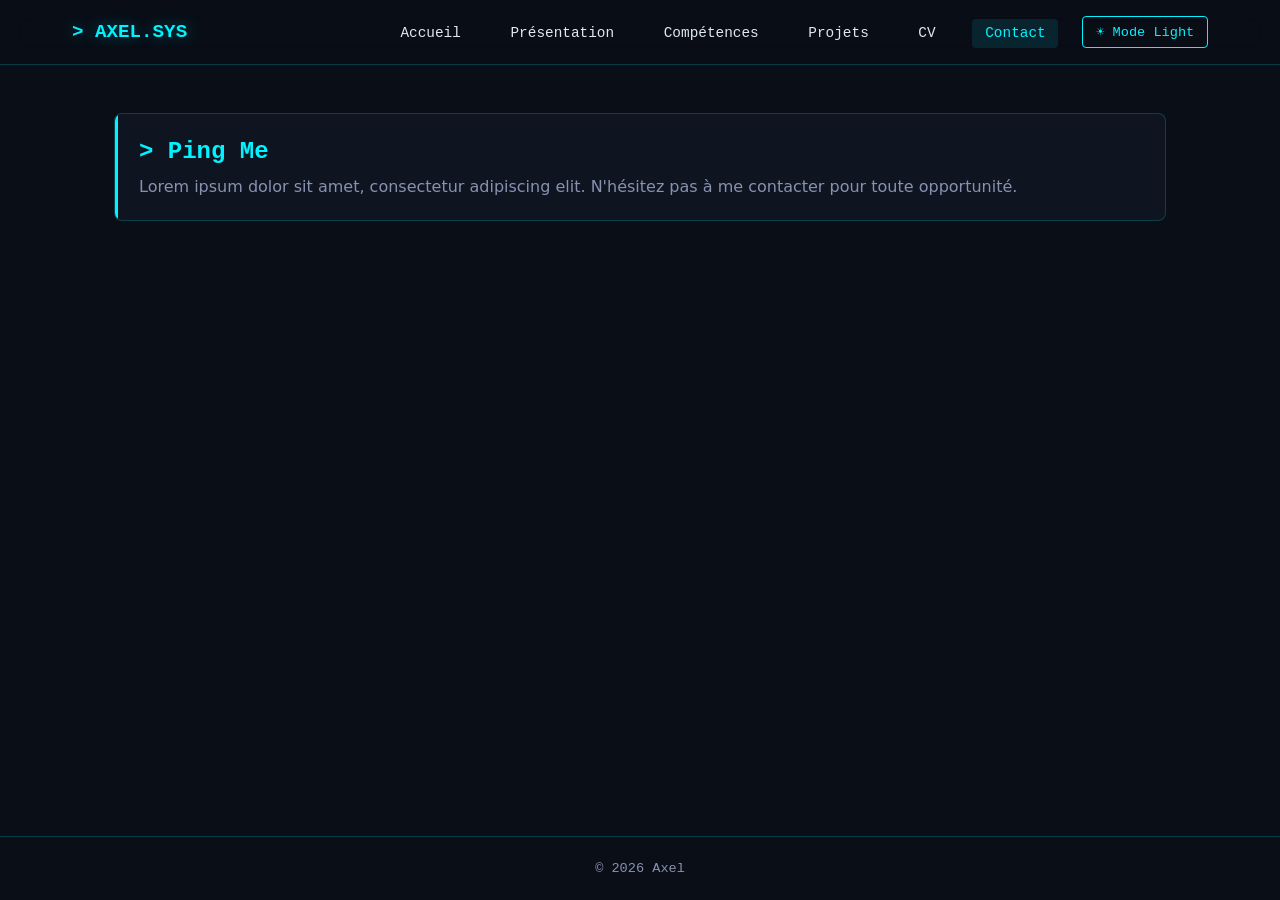
==== contact.html @ 8a78008d "Create contact.html" ====
<!DOCTYPE html>
<html lang="fr" data-theme="dark">
<head>
    <meta charset="UTF-8">
    <meta name="viewport" content="width=device-width, initial-scale=1.0">
    <title>Contact — Axel</title>
    <link rel="stylesheet" href="style.css">
</head>
<body>
    <header>
        <nav>
            <a href="index.html" class="logo">> AXEL.SYS</a>
            <ul class="nav-links">
                <li><a href="index.html">Accueil</a></li>
                <li><a href="presentation.html">Présentation</a></li>
                <li><a href="competences.html">Compétences</a></li>
                <li><a href="projets.html">Projets</a></li>
                <li><a href="cv.html">CV</a></li>
                <li><a href="contact.html" class="active">Contact</a></li>
                <li><button id="theme-toggle"></button></li>
            </ul>
        </nav>
    </header>

    <main>
        <div class="card">
            <h2>> Ping Me</h2>
            <p>Lorem ipsum dolor sit amet, consectetur adipiscing elit. N'hésitez pas à me contacter pour toute opportunité.</p>
        </div>
    </main>

    <footer>
        <p>&copy; 2026 Axel</p>
    </footer>
    <script src="script.js"></script>
</body>
</html>
---- style.css ----
:root {
  --bg-color: #0a0e17;
  --bg-card: rgba(16, 23, 38, 0.7);
  --border-color: #00f3ff33;
  --text-main: #e2e8f0;
  --text-muted: #8892b0;
  --accent-cyan: #00f3ff;
  --accent-green: #00ff66;
  --accent-purple: #bd00ff;
  --glow-cyan: 0 0 15px rgba(0, 243, 255, 0.4);
  --font-mono: 'Fira Code', 'Courier New', monospace;
}

[data-theme="light"] {
  --bg-color: #f0f4f8;
  --bg-card: rgba(255, 255, 255, 0.85);
  --border-color: rgba(0, 102, 255, 0.2);
  --text-main: #0f172a;
  --text-muted: #475569;
  --accent-cyan: #0066ff;
  --accent-green: #00a843;
  --accent-purple: #8b00cc;
  --glow-cyan: 0 0 15px rgba(0, 102, 255, 0.25);
}

* {
  box-sizing: border-box;
  margin: 0;
  padding: 0;
  transition: background-color 0.3s ease, color 0.3s ease, border-color 0.3s ease;
}

body {
  font-family: system-ui, -apple-system, sans-serif;
  background-color: var(--bg-color);
  color: var(--text-main);
  min-height: 100vh;
  display: flex;
  flex-direction: column;
}

/* En-tête Cyber */
header {
  position: sticky;
  top: 0;
  z-index: 1000;
  background: rgba(10, 14, 23, 0.85);
  backdrop-filter: blur(12px);
  border-bottom: 1px solid var(--border-color);
}

[data-theme="light"] header {
  background: rgba(240, 244, 248, 0.85);
}

nav {
  max-width: 1200px;
  margin: 0 auto;
  display: flex;
  justify-content: space-between;
  align-items: center;
  padding: 1rem 2rem;
}

.logo {
  font-family: var(--font-mono);
  font-weight: 700;
  font-size: 1.2rem;
  color: var(--accent-cyan);
  text-decoration: none;
  text-shadow: var(--glow-cyan);
}

.nav-links {
  display: flex;
  gap: 1.5rem;
  list-style: none;
  align-items: center;
}

.nav-links a {
  color: var(--text-main);
  text-decoration: none;
  font-family: var(--font-mono);
  font-size: 0.9rem;
  padding: 0.4rem 0.8rem;
  border-radius: 4px;
}

.nav-links a:hover, .nav-links a.active {
  color: var(--accent-cyan);
  background: rgba(0, 243, 255, 0.1);
}

/* Bouton Dark/Light */
#theme-toggle {
  background: transparent;
  border: 1px solid var(--accent-cyan);
  color: var(--accent-cyan);
  padding: 0.4rem 0.8rem;
  border-radius: 4px;
  cursor: pointer;
  font-family: var(--font-mono);
  font-size: 0.85rem;
}

#theme-toggle:hover {
  box-shadow: var(--glow-cyan);
}

/* Contenu Principal */
main {
  flex: 1;
  max-width: 1100px;
  width: 100%;
  margin: 0 auto;
  padding: 3rem 1.5rem;
}

/* Effet Typewriter (Accueil) */
.hero-geek {
  display: flex;
  flex-direction: column;
  justify-content: center;
  min-height: 60vh;
}

.terminal-window {
  background: var(--bg-card);
  border: 1px solid var(--border-color);
  border-radius: 8px;
  padding: 2rem;
  box-shadow: var(--glow-cyan);
}

.terminal-header {
  color: var(--accent-green);
  font-family: var(--font-mono);
  margin-bottom: 1rem;
}

.typewriter-text {
  font-family: var(--font-mono);
  font-size: 1.8rem;
  color: var(--accent-cyan);
  min-height: 2.5rem;
}

.cursor {
  display: inline-block;
  width: 10px;
  background-color: var(--accent-cyan);
  animation: blink 0.8s infinite;
}

@keyframes blink {
  0%, 100% { opacity: 1; }
  50% { opacity: 0; }
}

/* Structure en cartes cyberpunk */
.grid {
  display: grid;
  grid-template-columns: repeat(auto-fit, minmax(300px, 1fr));
  gap: 1.5rem;
  margin-top: 2rem;
}

.card {
  background: var(--bg-card);
  border: 1px solid var(--border-color);
  border-radius: 8px;
  padding: 1.5rem;
  position: relative;
  overflow: hidden;
}

.card::before {
  content: '';
  position: absolute;
  top: 0;
  left: 0;
  width: 3px;
  height: 100%;
  background: var(--accent-cyan);
}

.card h2, .card h3 {
  font-family: var(--font-mono);
  color: var(--accent-cyan);
  margin-bottom: 0.75rem;
}

.card p {
  color: var(--text-muted);
}

.tags {
  display: flex;
  gap: 0.5rem;
  margin-top: 1rem;
  flex-wrap: wrap;
}

.tag {
  font-family: var(--font-mono);
  font-size: 0.75rem;
  background: rgba(0, 243, 255, 0.1);
  color: var(--accent-cyan);
  border: 1px solid var(--border-color);
  padding: 0.2rem 0.5rem;
  border-radius: 4px;
}

/* Pied de page */
footer {
  text-align: center;
  padding: 1.5rem;
  border-top: 1px solid var(--border-color);
  font-family: var(--font-mono);
  font-size: 0.85rem;
  color: var(--text-muted);
}
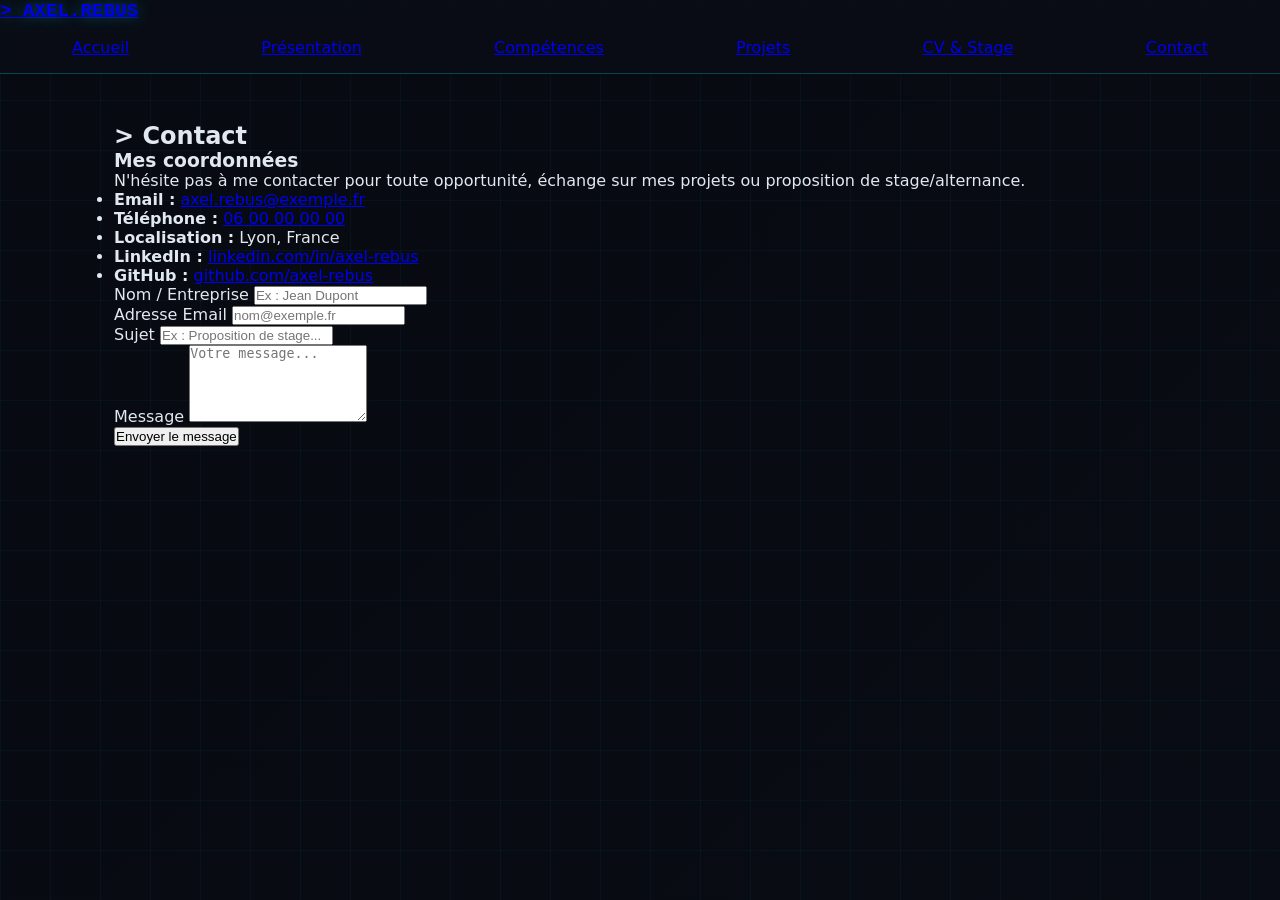
==== commit 84c0b261: "Update contact.html" ====
--- a/contact.html
+++ b/contact.html
@@ -1,37 +1,73 @@
 <!DOCTYPE html>
-<html lang="fr" data-theme="dark">
+<html lang="fr">
 <head>
-    <meta charset="UTF-8">
-    <meta name="viewport" content="width=device-width, initial-scale=1.0">
-    <title>Contact — Axel</title>
-    <link rel="stylesheet" href="style.css">
+  <meta charset="UTF-8">
+  <meta name="viewport" content="width=device-width, initial-scale=1.0">
+  <title>Contact — Axel Rebus</title>
+  <link rel="stylesheet" href="style.css">
 </head>
 <body>
-    <header>
-        <nav>
-            <a href="index.html" class="logo">> AXEL.SYS</a>
-            <ul class="nav-links">
-                <li><a href="index.html">Accueil</a></li>
-                <li><a href="presentation.html">Présentation</a></li>
-                <li><a href="competences.html">Compétences</a></li>
-                <li><a href="projets.html">Projets</a></li>
-                <li><a href="cv.html">CV</a></li>
-                <li><a href="contact.html" class="active">Contact</a></li>
-                <li><button id="theme-toggle"></button></li>
-            </ul>
-        </nav>
-    </header>
 
-    <main>
-        <div class="card">
-            <h2>> Ping Me</h2>
-            <p>Lorem ipsum dolor sit amet, consectetur adipiscing elit. N'hésitez pas à me contacter pour toute opportunité.</p>
+  <!-- Navigation -->
+  <header class="navbar">
+    <div class="logo"><a href="index.html">> AXEL.REBUS</a></div>
+    <nav>
+      <a href="index.html">Accueil</a>
+      <a href="index.html#presentation">Présentation</a>
+      <a href="index.html#competences">Compétences</a>
+      <a href="index.html#projets">Projets</a>
+      <a href="index.html#cv">CV & Stage</a>
+      <a href="contact.html" class="active">Contact</a>
+    </nav>
+  </header>
+
+  <!-- Contenu principal -->
+  <main class="container">
+    <h2>> Contact</h2>
+
+    <div class="contact-container">
+      <!-- Carte des coordonnées -->
+      <div class="contact-card">
+        <h3 class="contact-title">Mes coordonnées</h3>
+        <p class="contact-desc">
+          N'hésite pas à me contacter pour toute opportunité, échange sur mes projets ou proposition de stage/alternance.
+        </p>
+
+        <ul class="contact-details">
+          <li><strong>Email :</strong> <a href="mailto:axel.rebus@exemple.fr">axel.rebus@exemple.fr</a></li>
+          <li><strong>Téléphone :</strong> <a href="tel:+33600000000">06 00 00 00 00</a></li>
+          <li><strong>Localisation :</strong> Lyon, France</li>
+          <li><strong>LinkedIn :</strong> <a href="https://linkedin.com/in/axel-rebus" target="_blank" rel="noopener">linkedin.com/in/axel-rebus</a></li>
+          <li><strong>GitHub :</strong> <a href="https://github.com/axel-rebus" target="_blank" rel="noopener">github.com/axel-rebus</a></li>
+        </ul>
+      </div>
+
+      <!-- Formulaire de contact -->
+      <form class="contact-form" action="#" method="POST">
+        <div class="form-group">
+          <label for="name">Nom / Entreprise</label>
+          <input type="text" id="name" name="name" placeholder="Ex : Jean Dupont" required>
         </div>
-    </main>
 
-    <footer>
-        <p>&copy; 2026 Axel</p>
-    </footer>
-    <script src="script.js"></script>
+        <div class="form-group">
+          <label for="email">Adresse Email</label>
+          <input type="email" id="email" name="email" placeholder="nom@exemple.fr" required>
+        </div>
+
+        <div class="form-group">
+          <label for="subject">Sujet</label>
+          <input type="text" id="subject" name="subject" placeholder="Ex : Proposition de stage..." required>
+        </div>
+
+        <div class="form-group">
+          <label for="message">Message</label>
+          <textarea id="message" name="message" rows="5" placeholder="Votre message..." required></textarea>
+        </div>
+
+        <button type="submit" class="contact-btn">Envoyer le message</button>
+      </form>
+    </div>
+  </main>
+
 </body>
 </html>
--- a/style.css
+++ b/style.css
@@ -1,26 +1,26 @@
 :root {
   --bg-color: #0a0e17;
-  --bg-card: rgba(16, 23, 38, 0.7);
-  --border-color: #00f3ff33;
+  --bg-card: rgba(16, 23, 38, 0.85);
+  --border-color: rgba(0, 243, 255, 0.25);
   --text-main: #e2e8f0;
   --text-muted: #8892b0;
   --accent-cyan: #00f3ff;
   --accent-green: #00ff66;
   --accent-purple: #bd00ff;
-  --glow-cyan: 0 0 15px rgba(0, 243, 255, 0.4);
+  --glow-cyan: 0 0 15px rgba(0, 243, 255, 0.35);
   --font-mono: 'Fira Code', 'Courier New', monospace;
 }
 
 [data-theme="light"] {
   --bg-color: #f0f4f8;
-  --bg-card: rgba(255, 255, 255, 0.85);
-  --border-color: rgba(0, 102, 255, 0.2);
+  --bg-card: rgba(255, 255, 255, 0.9);
+  --border-color: rgba(0, 102, 255, 0.25);
   --text-main: #0f172a;
   --text-muted: #475569;
   --accent-cyan: #0066ff;
   --accent-green: #00a843;
   --accent-purple: #8b00cc;
-  --glow-cyan: 0 0 15px rgba(0, 102, 255, 0.25);
+  --glow-cyan: 0 0 15px rgba(0, 102, 255, 0.2);
 }
 
 * {
@@ -30,16 +30,49 @@
   transition: background-color 0.3s ease, color 0.3s ease, border-color 0.3s ease;
 }
 
+/* Fond animé avec dégradé et grille cyber */
 body {
   font-family: system-ui, -apple-system, sans-serif;
-  background-color: var(--bg-color);
+  background: linear-gradient(135deg, #070a10 0%, #0a0e17 50%, #0d1527 100%);
+  background-size: 400% 400%;
+  animation: cyberGradient 12s ease infinite;
   color: var(--text-main);
   min-height: 100vh;
   display: flex;
   flex-direction: column;
-}
-
-/* En-tête Cyber */
+  position: relative;
+  overflow-x: hidden;
+}
+
+/* Grille animée en arrière-plan */
+body::before {
+  content: '';
+  position: fixed;
+  top: 0;
+  left: 0;
+  width: 200%;
+  height: 200%;
+  background-image: 
+    linear-gradient(rgba(0, 243, 255, 0.04) 1px, transparent 1px),
+    linear-gradient(90deg, rgba(0, 243, 255, 0.04) 1px, transparent 1px);
+  background-size: 50px 50px;
+  pointer-events: none;
+  z-index: 0;
+  animation: gridMove 25s linear infinite;
+}
+
+@keyframes cyberGradient {
+  0% { background-position: 0% 50%; }
+  50% { background-position: 100% 50%; }
+  100% { background-position: 0% 50%; }
+}
+
+@keyframes gridMove {
+  0% { transform: translate(0, 0); }
+  100% { transform: translate(-50px, -50px); }
+}
+
+/* En-tête */
 header {
   position: sticky;
   top: 0;
@@ -60,6 +93,8 @@
   justify-content: space-between;
   align-items: center;
   padding: 1rem 2rem;
+  position: relative;
+  z-index: 1;
 }
 
 .logo {
@@ -92,7 +127,6 @@
   background: rgba(0, 243, 255, 0.1);
 }
 
-/* Bouton Dark/Light */
 #theme-toggle {
   background: transparent;
   border: 1px solid var(--accent-cyan);
@@ -108,35 +142,60 @@
   box-shadow: var(--glow-cyan);
 }
 
-/* Contenu Principal */
+/* Main & Terminal */
 main {
   flex: 1;
   max-width: 1100px;
   width: 100%;
   margin: 0 auto;
   padding: 3rem 1.5rem;
-}
-
-/* Effet Typewriter (Accueil) */
+  position: relative;
+  z-index: 1;
+}
+
 .hero-geek {
   display: flex;
   flex-direction: column;
   justify-content: center;
-  min-height: 60vh;
+  min-height: 65vh;
 }
 
 .terminal-window {
   background: var(--bg-card);
   border: 1px solid var(--border-color);
-  border-radius: 8px;
-  padding: 2rem;
+  border-radius: 10px;
+  padding: 2.5rem;
   box-shadow: var(--glow-cyan);
-}
-
+  backdrop-filter: blur(8px);
+}
+
+/* Remplacement de l'en-tête verte */
 .terminal-header {
-  color: var(--accent-green);
-  font-family: var(--font-mono);
-  margin-bottom: 1rem;
+  display: inline-flex;
+  align-items: center;
+  gap: 0.5rem;
+  font-family: var(--font-mono);
+  font-size: 0.85rem;
+  color: var(--accent-cyan);
+  background: rgba(0, 243, 255, 0.08);
+  padding: 0.4rem 0.9rem;
+  border-radius: 20px;
+  border: 1px solid var(--border-color);
+  margin-bottom: 1.5rem;
+}
+
+.status-dot {
+  width: 8px;
+  height: 8px;
+  background-color: var(--accent-green);
+  border-radius: 50%;
+  box-shadow: 0 0 8px var(--accent-green);
+  animation: pulse 2s infinite;
+}
+
+@keyframes pulse {
+  0%, 100% { opacity: 1; transform: scale(1); }
+  50% { opacity: 0.4; transform: scale(0.85); }
 }
 
 .typewriter-text {
@@ -144,6 +203,7 @@
   font-size: 1.8rem;
   color: var(--accent-cyan);
   min-height: 2.5rem;
+  margin-top: 0.5rem;
 }
 
 .cursor {
@@ -158,7 +218,32 @@
   50% { opacity: 0; }
 }
 
-/* Structure en cartes cyberpunk */
+/* Bouton d'action dynamique */
+.btn-cyber {
+  display: inline-flex;
+  align-items: center;
+  gap: 0.6rem;
+  margin-top: 2rem;
+  padding: 0.8rem 1.6rem;
+  background: rgba(0, 243, 255, 0.08);
+  border: 1px solid var(--accent-cyan);
+  color: var(--accent-cyan);
+  font-family: var(--font-mono);
+  font-weight: 600;
+  border-radius: 6px;
+  text-decoration: none;
+  transition: all 0.25s ease;
+  box-shadow: var(--glow-cyan);
+}
+
+.btn-cyber:hover {
+  background: var(--accent-cyan);
+  color: #0a0e17;
+  transform: translateY(-2px);
+  box-shadow: 0 0 25px rgba(0, 243, 255, 0.6);
+}
+
+/* Grilles et cartes */
 .grid {
   display: grid;
   grid-template-columns: repeat(auto-fit, minmax(300px, 1fr));
@@ -212,7 +297,6 @@
   border-radius: 4px;
 }
 
-/* Pied de page */
 footer {
   text-align: center;
   padding: 1.5rem;
@@ -220,4 +304,65 @@
   font-family: var(--font-mono);
   font-size: 0.85rem;
   color: var(--text-muted);
-}
+  position: relative;
+  z-index: 1;
+}
+
+/* ==========================================
+   STYLE CARTE STAGE SIO 1
+   ========================================== */
+
+.stage-box {
+  background-color: #0b131e;
+  border: 1px solid #1e293b;
+  border-left: 4px solid #00d2ff;
+  border-radius: 6px;
+  padding: 20px 24px;
+  margin-top: 15px;
+  margin-bottom: 30px;
+  box-shadow: 0 4px 12px rgba(0, 0, 0, 0.4);
+}
+
+.stage-title {
+  color: #00d2ff;
+  font-size: 1.1rem;
+  font-weight: 700;
+  margin-top: 0;
+  margin-bottom: 8px;
+  font-family: inherit;
+}
+
+.stage-cadre {
+  margin-top: 0;
+  margin-bottom: 14px;
+  font-size: 0.95rem;
+  color: #94a3b8;
+}
+
+.stage-cadre strong {
+  color: #ffffff;
+}
+
+.stage-subtitle {
+  margin-top: 0;
+  margin-bottom: 10px;
+  font-size: 0.95rem;
+  color: #ffffff;
+}
+
+.stage-missions {
+  margin: 0;
+  padding-left: 20px;
+  list-style-type: disc;
+}
+
+.stage-missions li {
+  margin-bottom: 8px;
+  font-size: 0.9rem;
+  line-height: 1.5;
+  color: #cbd5e1;
+}
+
+.stage-missions li strong {
+  color: #ffffff;
+}
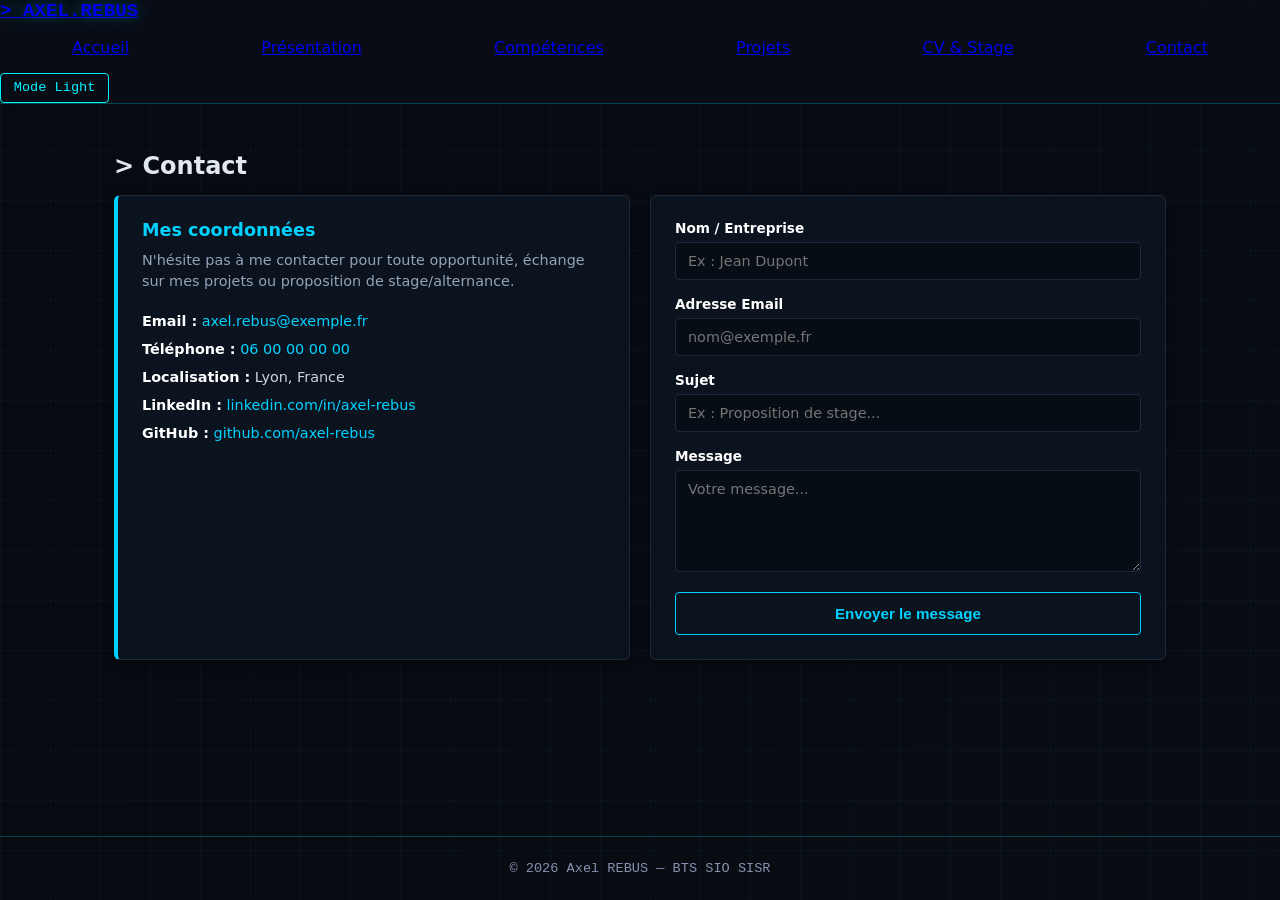
==== commit 18873dbb: "Update contact.html" ====
--- a/contact.html
+++ b/contact.html
@@ -8,7 +8,7 @@
 </head>
 <body>
 
-  <!-- Navigation -->
+  <!-- Navigation identique a index.html -->
   <header class="navbar">
     <div class="logo"><a href="index.html">> AXEL.REBUS</a></div>
     <nav>
@@ -19,14 +19,17 @@
       <a href="index.html#cv">CV & Stage</a>
       <a href="contact.html" class="active">Contact</a>
     </nav>
+    <button class="theme-toggle" id="theme-toggle">
+      <span class="dot"></span> Mode Light
+    </button>
   </header>
 
   <!-- Contenu principal -->
   <main class="container">
-    <h2>> Contact</h2>
+    <h2 class="section-title">> Contact</h2>
 
     <div class="contact-container">
-      <!-- Carte des coordonnées -->
+      <!-- Coordonnées -->
       <div class="contact-card">
         <h3 class="contact-title">Mes coordonnées</h3>
         <p class="contact-desc">
@@ -42,7 +45,7 @@
         </ul>
       </div>
 
-      <!-- Formulaire de contact -->
+      <!-- Formulaire -->
       <form class="contact-form" action="#" method="POST">
         <div class="form-group">
           <label for="name">Nom / Entreprise</label>
@@ -69,5 +72,9 @@
     </div>
   </main>
 
+  <footer>
+    <p>© 2026 Axel REBUS — BTS SIO SISR</p>
+  </footer>
+
 </body>
 </html>
--- a/style.css
+++ b/style.css
@@ -366,3 +366,121 @@
 .stage-missions li strong {
   color: #ffffff;
 }
+
+/* ==========================================
+   STYLE SECTION CONTACT
+   ========================================== */
+
+.contact-container {
+  display: flex;
+  flex-wrap: wrap;
+  gap: 20px;
+  margin-top: 15px;
+  margin-bottom: 40px;
+}
+
+.contact-card,
+.contact-form {
+  background-color: #0b131e;
+  border: 1px solid #1e293b;
+  border-radius: 6px;
+  padding: 24px;
+  box-shadow: 0 4px 12px rgba(0, 0, 0, 0.4);
+  flex: 1 1 300px;
+}
+
+.contact-card {
+  border-left: 4px solid #00d2ff;
+}
+
+.contact-title {
+  color: #00d2ff;
+  font-size: 1.1rem;
+  font-weight: 700;
+  margin-top: 0;
+  margin-bottom: 10px;
+}
+
+.contact-desc {
+  font-size: 0.9rem;
+  color: #94a3b8;
+  margin-bottom: 20px;
+  line-height: 1.5;
+}
+
+.contact-details {
+  list-style: none;
+  padding: 0;
+  margin: 0;
+}
+
+.contact-details li {
+  font-size: 0.9rem;
+  color: #cbd5e1;
+  margin-bottom: 12px;
+}
+
+.contact-details strong {
+  color: #ffffff;
+}
+
+.contact-details a {
+  color: #00d2ff;
+  text-decoration: none;
+  transition: color 0.2s ease;
+}
+
+.contact-details a:hover {
+  text-decoration: underline;
+}
+
+/* Formulaire */
+.form-group {
+  margin-bottom: 16px;
+}
+
+.form-group label {
+  display: block;
+  font-size: 0.85rem;
+  color: #ffffff;
+  margin-bottom: 6px;
+  font-weight: 600;
+}
+
+.form-group input,
+.form-group textarea {
+  width: 100%;
+  padding: 10px 12px;
+  background-color: #070d14;
+  border: 1px solid #1e293b;
+  border-radius: 4px;
+  color: #ffffff;
+  font-size: 0.9rem;
+  font-family: inherit;
+  box-sizing: border-box;
+  outline: none;
+  transition: border-color 0.2s ease;
+}
+
+.form-group input:focus,
+.form-group textarea:focus {
+  border-color: #00d2ff;
+}
+
+.contact-btn {
+  width: 100%;
+  background-color: transparent;
+  color: #00d2ff;
+  border: 1px solid #00d2ff;
+  border-radius: 4px;
+  padding: 12px;
+  font-size: 0.95rem;
+  font-weight: 600;
+  cursor: pointer;
+  transition: all 0.2s ease;
+}
+
+.contact-btn:hover {
+  background-color: rgba(0, 210, 255, 0.1);
+  box-shadow: 0 0 10px rgba(0, 210, 255, 0.2);
+}
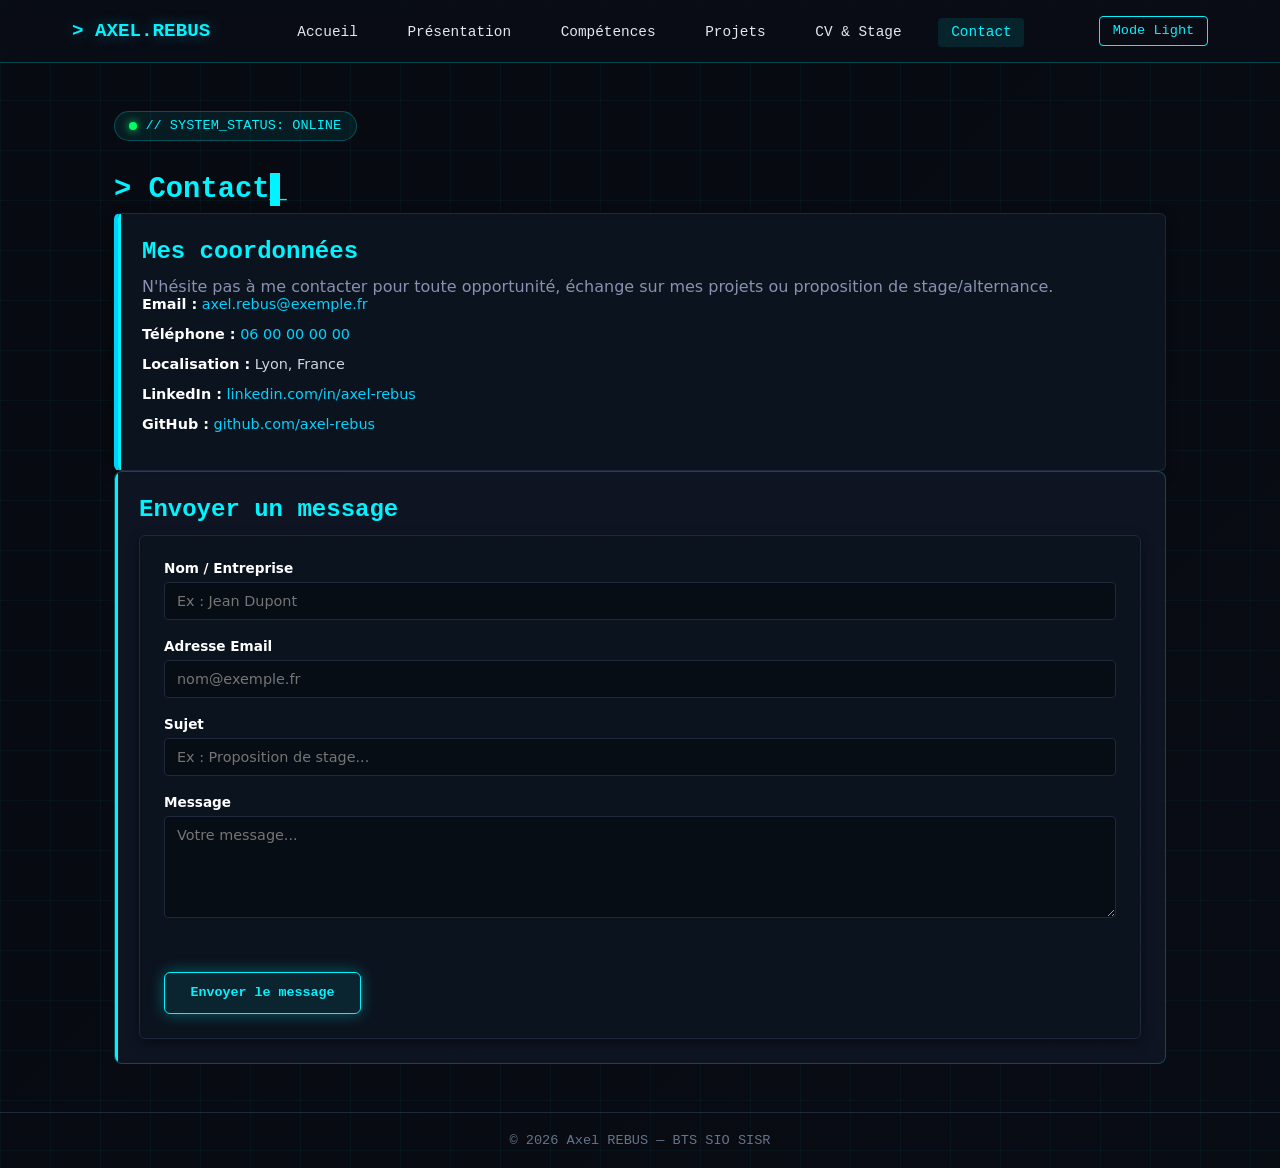
==== commit f18207fd: "Update contact.html" ====
--- a/contact.html
+++ b/contact.html
@@ -8,33 +8,35 @@
 </head>
 <body>
 
-  <!-- Navigation identique a index.html -->
-  <header class="navbar">
-    <div class="logo"><a href="index.html">> AXEL.REBUS</a></div>
+  <!-- En-tete identique a index.html -->
+  <header>
     <nav>
-      <a href="index.html">Accueil</a>
-      <a href="index.html#presentation">Présentation</a>
-      <a href="index.html#competences">Compétences</a>
-      <a href="index.html#projets">Projets</a>
-      <a href="index.html#cv">CV & Stage</a>
-      <a href="contact.html" class="active">Contact</a>
+      <a href="index.html" class="logo">> AXEL.REBUS</a>
+      <ul class="nav-links">
+        <li><a href="index.html">Accueil</a></li>
+        <li><a href="index.html#presentation">Présentation</a></li>
+        <li><a href="index.html#competences">Compétences</a></li>
+        <li><a href="index.html#projets">Projets</a></li>
+        <li><a href="index.html#cv">CV & Stage</a></li>
+        <li><a href="contact.html" class="active">Contact</a></li>
+      </ul>
+      <button id="theme-toggle">Mode Light</button>
     </nav>
-    <button class="theme-toggle" id="theme-toggle">
-      <span class="dot"></span> Mode Light
-    </button>
   </header>
 
   <!-- Contenu principal -->
-  <main class="container">
-    <h2 class="section-title">> Contact</h2>
+  <main>
+    <div class="terminal-header">
+      <span class="status-dot"></span> // SYSTEM_STATUS: ONLINE
+    </div>
 
-    <div class="contact-container">
-      <!-- Coordonnées -->
-      <div class="contact-card">
-        <h3 class="contact-title">Mes coordonnées</h3>
-        <p class="contact-desc">
-          N'hésite pas à me contacter pour toute opportunité, échange sur mes projets ou proposition de stage/alternance.
-        </p>
+    <h1 class="typewriter-text">> Contact<span class="cursor">_</span></h1>
+
+    <div class="contact-grid">
+      <!-- Coordonnees -->
+      <div class="card contact-card">
+        <h2>Mes coordonnées</h2>
+        <p>N'hésite pas à me contacter pour toute opportunité, échange sur mes projets ou proposition de stage/alternance.</p>
 
         <ul class="contact-details">
           <li><strong>Email :</strong> <a href="mailto:axel.rebus@exemple.fr">axel.rebus@exemple.fr</a></li>
@@ -46,29 +48,32 @@
       </div>
 
       <!-- Formulaire -->
-      <form class="contact-form" action="#" method="POST">
-        <div class="form-group">
-          <label for="name">Nom / Entreprise</label>
-          <input type="text" id="name" name="name" placeholder="Ex : Jean Dupont" required>
-        </div>
+      <div class="card">
+        <h2>Envoyer un message</h2>
+        <form class="contact-form" action="#" method="POST">
+          <div class="form-group">
+            <label for="name">Nom / Entreprise</label>
+            <input type="text" id="name" name="name" placeholder="Ex : Jean Dupont" required>
+          </div>
 
-        <div class="form-group">
-          <label for="email">Adresse Email</label>
-          <input type="email" id="email" name="email" placeholder="nom@exemple.fr" required>
-        </div>
+          <div class="form-group">
+            <label for="email">Adresse Email</label>
+            <input type="email" id="email" name="email" placeholder="nom@exemple.fr" required>
+          </div>
 
-        <div class="form-group">
-          <label for="subject">Sujet</label>
-          <input type="text" id="subject" name="subject" placeholder="Ex : Proposition de stage..." required>
-        </div>
+          <div class="form-group">
+            <label for="subject">Sujet</label>
+            <input type="text" id="subject" name="subject" placeholder="Ex : Proposition de stage..." required>
+          </div>
 
-        <div class="form-group">
-          <label for="message">Message</label>
-          <textarea id="message" name="message" rows="5" placeholder="Votre message..." required></textarea>
-        </div>
+          <div class="form-group">
+            <label for="message">Message</label>
+            <textarea id="message" name="message" rows="5" placeholder="Votre message..." required></textarea>
+          </div>
 
-        <button type="submit" class="contact-btn">Envoyer le message</button>
-      </form>
+          <button type="submit" class="btn-cyber">Envoyer le message</button>
+        </form>
+      </div>
     </div>
   </main>
 
--- a/style.css
+++ b/style.css
@@ -368,14 +368,85 @@
 }
 
 /* ==========================================
-   STYLE SECTION CONTACT
+   CORRECTION NAVIGATION ET CONTACT
    ========================================== */
 
+/* Navbar */
+.navbar {
+  display: flex;
+  justify-content: space-between;
+  align-items: center;
+  padding: 15px 40px;
+  background-color: #050a0f;
+  border-bottom: 1px solid #1e293b;
+}
+
+.navbar .logo a {
+  color: #00d2ff;
+  font-weight: 700;
+  text-decoration: none;
+  font-family: monospace, monospace;
+}
+
+.navbar nav {
+  display: flex;
+  gap: 15px;
+}
+
+.navbar nav a {
+  color: #94a3b8;
+  text-decoration: none;
+  padding: 6px 12px;
+  font-size: 0.85rem;
+  font-family: monospace, monospace;
+  border-radius: 4px;
+  transition: all 0.2s ease;
+}
+
+.navbar nav a:hover,
+.navbar nav a.active {
+  color: #00d2ff;
+  background-color: rgba(0, 210, 255, 0.1);
+  border: 1px solid rgba(0, 210, 255, 0.3);
+}
+
+/* Bouton Light Mode */
+.theme-toggle {
+  background: transparent;
+  border: 1px solid #1e293b;
+  color: #00d2ff;
+  padding: 6px 12px;
+  border-radius: 4px;
+  font-family: monospace, monospace;
+  font-size: 0.8rem;
+  cursor: pointer;
+  display: flex;
+  align-items: center;
+  gap: 8px;
+}
+
+.theme-toggle .dot {
+  width: 8px;
+  height: 8px;
+  background-color: #ffb703;
+  border-radius: 50%;
+  display: inline-block;
+}
+
+/* Titre principal de section */
+.section-title {
+  color: #ffffff;
+  font-family: monospace, monospace;
+  font-size: 1.4rem;
+  margin-top: 30px;
+  margin-bottom: 20px;
+}
+
+/* Conteneur de la page contact */
 .contact-container {
   display: flex;
   flex-wrap: wrap;
-  gap: 20px;
-  margin-top: 15px;
+  gap: 25px;
   margin-bottom: 40px;
 }
 
@@ -386,7 +457,8 @@
   border-radius: 6px;
   padding: 24px;
   box-shadow: 0 4px 12px rgba(0, 0, 0, 0.4);
-  flex: 1 1 300px;
+  flex: 1 1 400px;
+  box-sizing: border-box;
 }
 
 .contact-card {
@@ -395,16 +467,17 @@
 
 .contact-title {
   color: #00d2ff;
+  font-family: monospace, monospace;
   font-size: 1.1rem;
   font-weight: 700;
   margin-top: 0;
-  margin-bottom: 10px;
+  margin-bottom: 12px;
 }
 
 .contact-desc {
   font-size: 0.9rem;
   color: #94a3b8;
-  margin-bottom: 20px;
+  margin-bottom: 24px;
   line-height: 1.5;
 }
 
@@ -417,7 +490,8 @@
 .contact-details li {
   font-size: 0.9rem;
   color: #cbd5e1;
-  margin-bottom: 12px;
+  margin-bottom: 14px;
+  font-family: inherit;
 }
 
 .contact-details strong {
@@ -427,7 +501,6 @@
 .contact-details a {
   color: #00d2ff;
   text-decoration: none;
-  transition: color 0.2s ease;
 }
 
 .contact-details a:hover {
@@ -436,7 +509,7 @@
 
 /* Formulaire */
 .form-group {
-  margin-bottom: 16px;
+  margin-bottom: 18px;
 }
 
 .form-group label {
@@ -459,7 +532,6 @@
   font-family: inherit;
   box-sizing: border-box;
   outline: none;
-  transition: border-color 0.2s ease;
 }
 
 .form-group input:focus,
@@ -476,6 +548,7 @@
   padding: 12px;
   font-size: 0.95rem;
   font-weight: 600;
+  font-family: monospace, monospace;
   cursor: pointer;
   transition: all 0.2s ease;
 }
@@ -484,3 +557,13 @@
   background-color: rgba(0, 210, 255, 0.1);
   box-shadow: 0 0 10px rgba(0, 210, 255, 0.2);
 }
+
+/* Pied de page */
+footer {
+  text-align: center;
+  padding: 20px;
+  border-top: 1px solid #1e293b;
+  color: #64748b;
+  font-size: 0.85rem;
+  font-family: monospace, monospace;
+}
